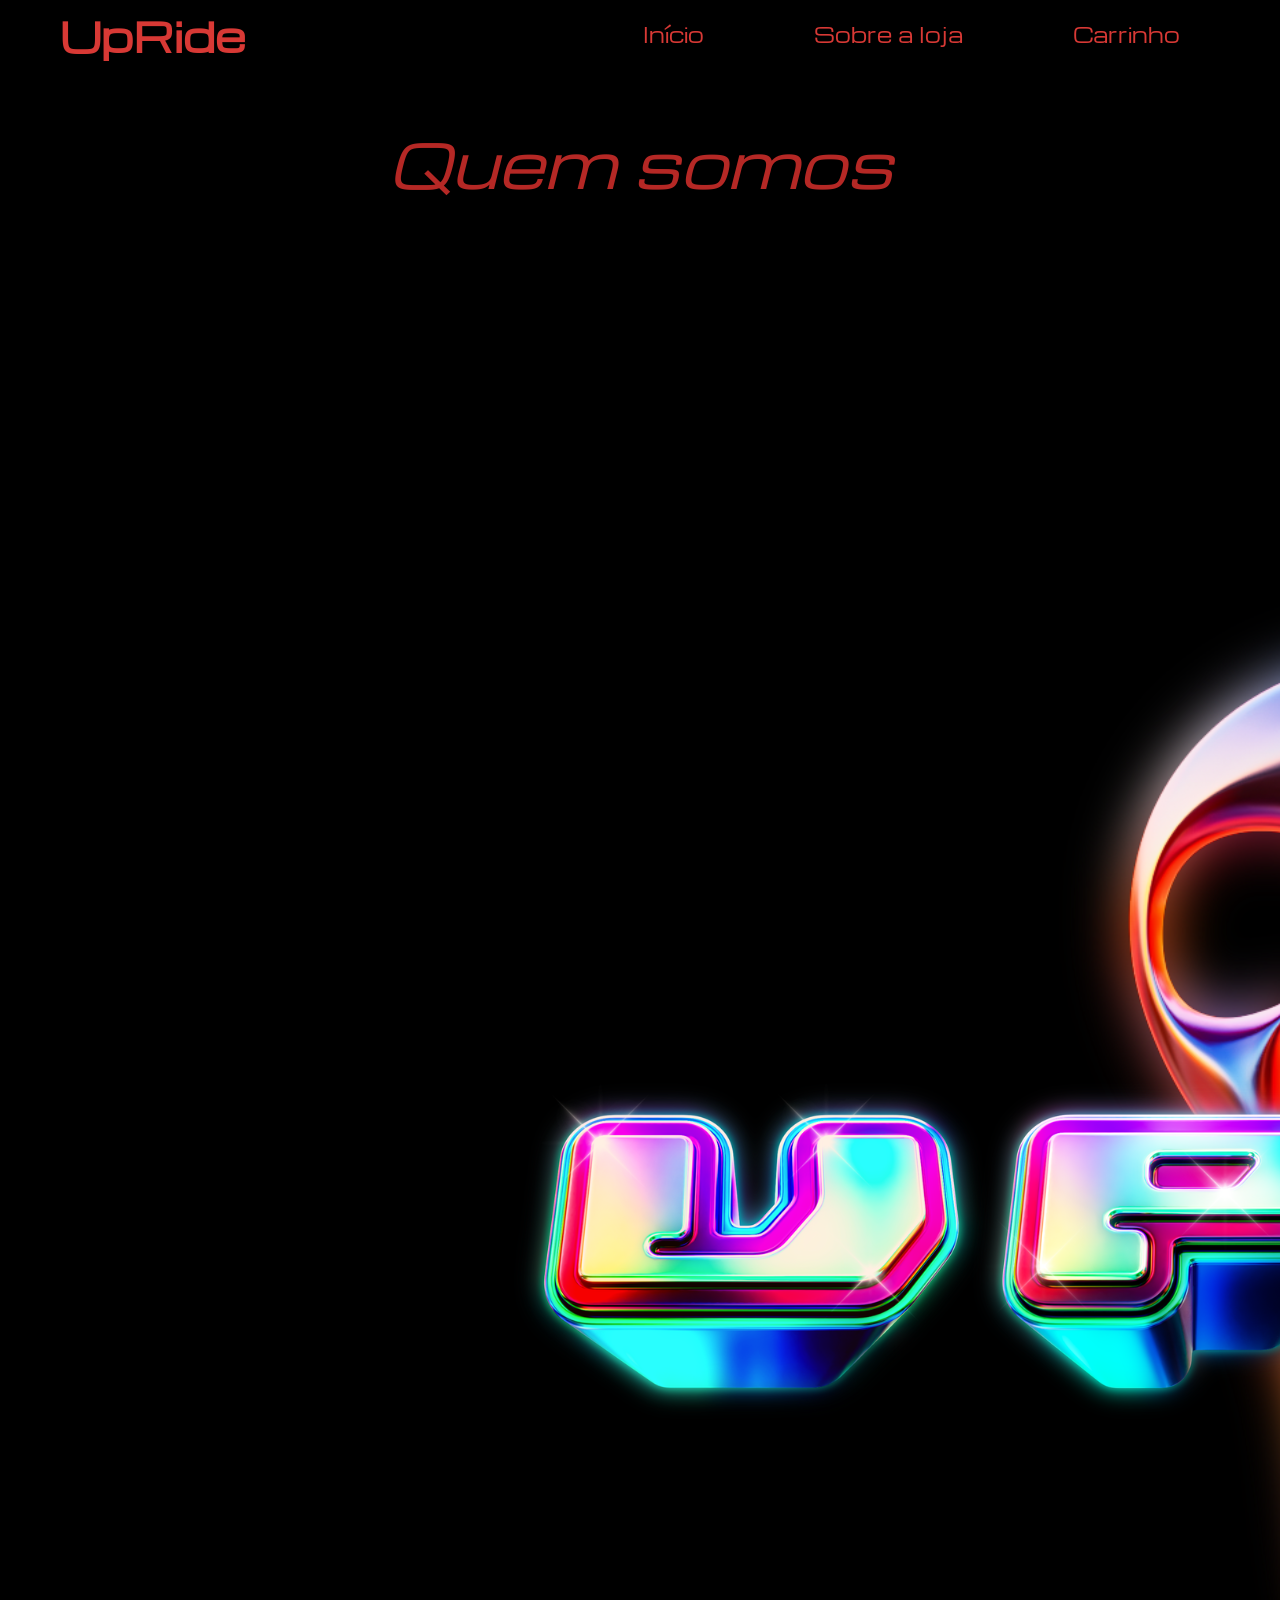
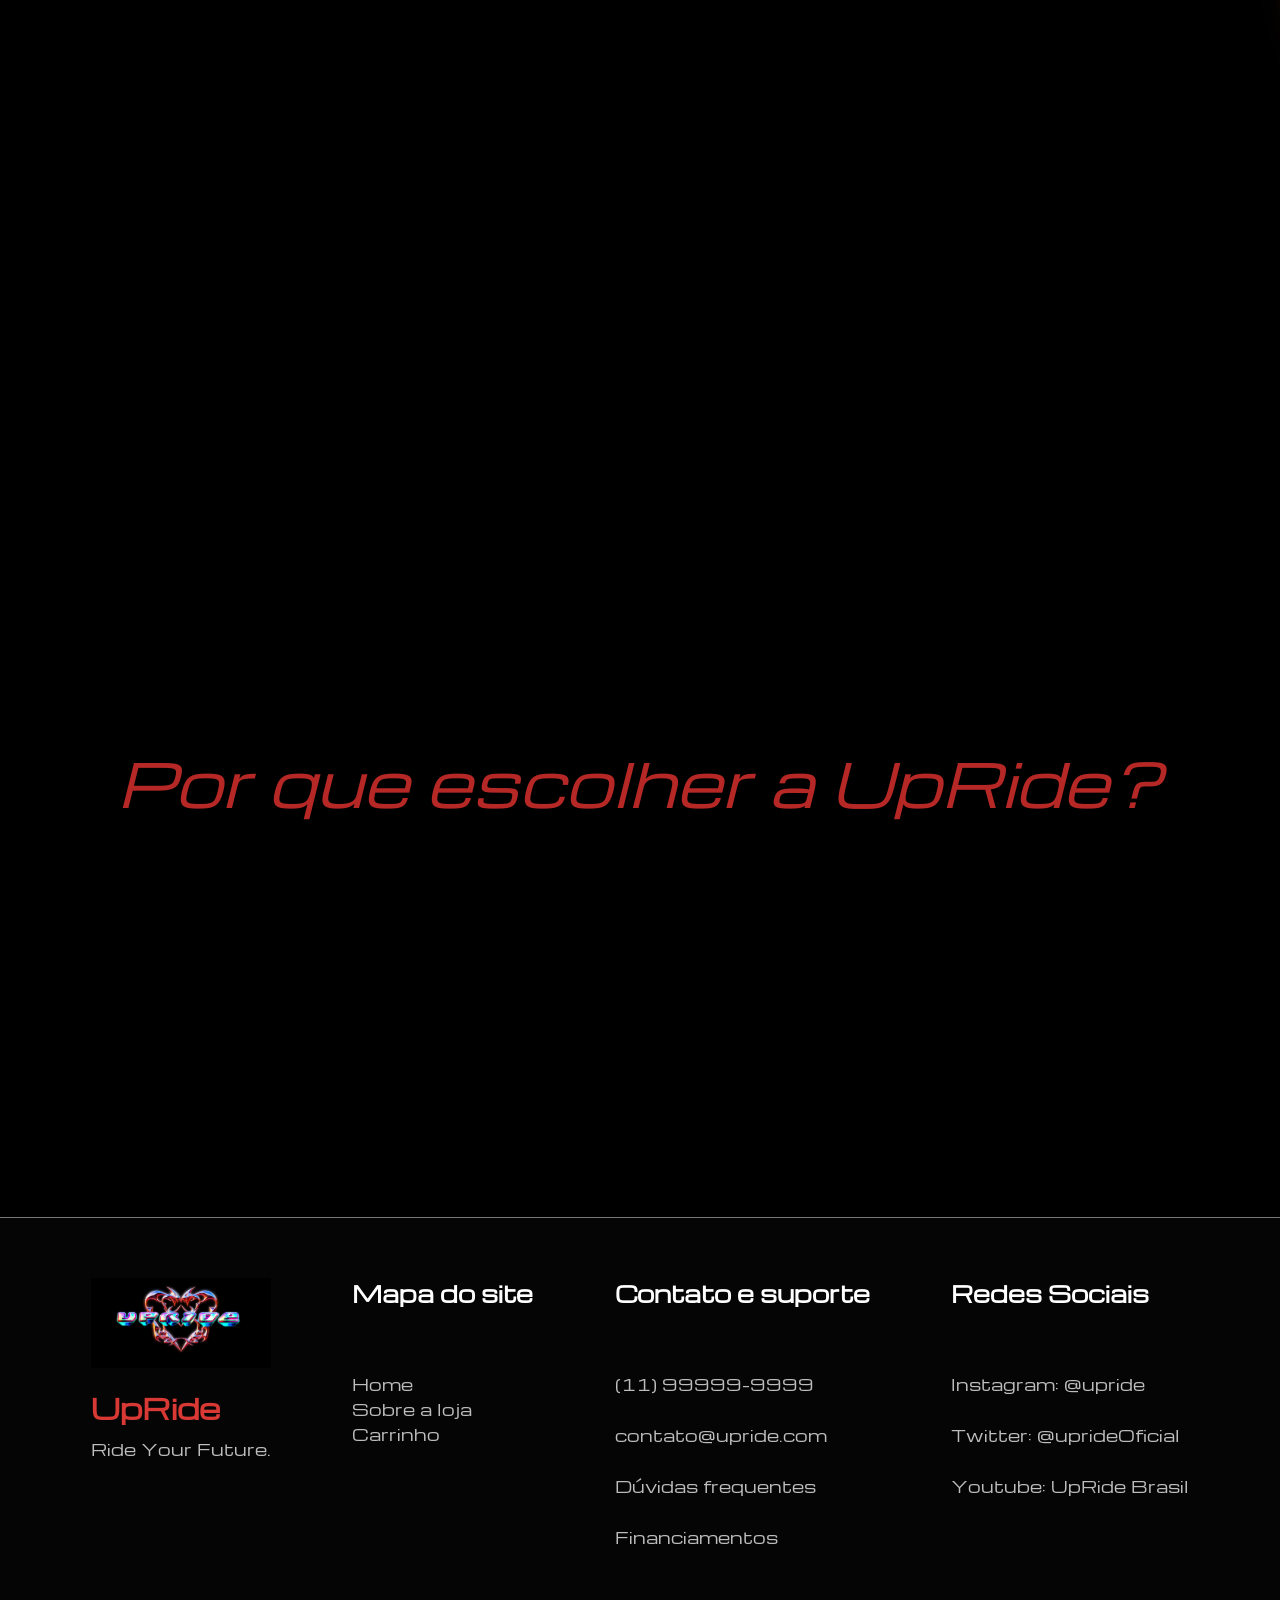
==== pages/sobre.html @ b1a283e3 "feat: Criando html página sobre a loja" ====
<!DOCTYPE html>
<html lang="pt-br">

<head>

    <meta charset="UTF-8">
    <meta name="viewport" content="width=device-width, initial-scale=1.0">

    <title>Sobre | UpRide</title>

    <link href="https://fonts.googleapis.com/css2?family=Michroma&display=swap" rel="stylesheet">

    <link rel="stylesheet" href="../src/css/estilo.css">

</head>
<body>

    <header>
        <h1>UpRide</h1>
        <nav>
            <div class="menu">

                <a href="../index.html">
                    Início
                </a>

                <a href="sobre.html">
                    Sobre a loja
                </a>

                <a href="loja.html">
                    Carrinho
                </a>

            </div>
        </nav>
    </header>

    <section class="sobre">

        <div class="sobre-texto">
            <h2>Quem somos</h2>

            <p>
                A UpRide nasceu com o objetivo de revolucionar a mobilidade urbana
                através de motos elétricas modernas, sustentáveis e tecnológicas.
            </p>

            <p>
                Nosso foco é unir desempenho, inovação e estilo para criar uma
                experiência única para cada piloto.
            </p>

            <p>
                Trabalhamos com modelos selecionados que oferecem conforto,
                economia e tecnologia de ponta para o dia a dia.
            </p>

        </div>

        <div class="sobre-img">
            <img src="../src/assets/img/banner.png">
        </div>
    </section>

    <section class="vantagens">
        <h2>Por que escolher a UpRide?</h2>

        <div class="cards-vantagens">

            <div class="vantagem">

                <h3>100% Elétrica</h3>

                <p>
                    Mobilidade sustentável e silenciosa.
                </p>

            </div>

            <div class="vantagem">

                <h3>Tecnologia</h3>

                <p>
                    Modelos modernos e futuristas.
                </p>

            </div>

            <div class="vantagem">

                <h3>Economia</h3>

                <p>
                    Baixo custo de manutenção.
                </p>

            </div>
        </div>
    </section>

    <footer>
        <div class="footer-logo">

            <img src="../src/assets/img/banner.png">

            <h3>UpRide</h3>

            <p>Ride Your Future.</p>

        </div>

        <div class="footer-links">

            <h4>Mapa do site</h4>
            <nav>
                <a href="index.html">
                        Home
                    </a>
                    
                    <a href="pages/sobre.html">
                        Sobre a loja
                    </a>

                    <a href="pages/loja.html">
                        Carrinho
                    </a>
            </nav>
        </div>

        <div class="footer-contato">

            <h4>Contato e suporte</h4>

            <p>(11) 99999-9999</p>
            <p>contato@upride.com</p>
            <p>Dúvidas frequentes</p>
            <p>Financiamentos</p>

        </div>

        <div class="footer-social">

            <h4>Redes Sociais</h4>

            <p>Instagram: @upride</p>
            <p>Twitter: @uprideOficial</p>
            <p>Youtube: UpRide Brasil</p>

        </div>
    </footer>

</body>
</html>
---- src/css/estilo.css ----
@import url('https://fonts.googleapis.com/css2?family=Michroma&display=swap');

body {
    margin: 0;
    font-family: 'Michroma', sans-serif;
    background-color: #000000;
}

header{
    display: flex;
    justify-content: space-between;
    align-items: center;
    height: 30px;
    padding: 20px 60px;
}

.menu{
    display: flex;
    gap: 30px;
    align-items: center;
}

.banner img {
    width: 100%;
    display: block;
}

a {
    color: #d83935;
    font-size: 20px;
    text-decoration: none;
    font-weight: 500;
    padding: 20px;
    margin: 0 20px;
    transition: all .2s ease-in-out;
    text-align: justify;
}

a:hover {
    color: #7d46fc;
    text-decoration: none;
    font-size: 22px;
}

a::after{
    content: "";
    display: block;
    width: 0;
    height: 2px;
    background-color: #758ee0;
    transition: 0.3s;
}

a:hover::after{

    width: 100%;
}

h1 {
    color: #d83935;
    font-size: 40px;
    text-align: left;
}

button {
    background-color: #d83935;
    color: #fff;
    border: none;
    padding: 10px 20px;
    font-size: 16px;
    cursor: pointer;
    border-radius: 20px;
    transition: all .5s ease-in-out;
}

button:hover {
    background-color: #758ee0;
    color: #fff;
}

h2{
    color: #b52825;
    text-align: center;
    font-size: 60px;
    font-style: italic;
    margin-bottom: 50px;
    font-weight: 100;
}

.cards{
    display: flex;
    justify-content: center;
    gap: 100px;
    flex-wrap: wrap;
    max-width: 1000px;
    margin: auto;

}

.card{
    background-color: #000000;
    width: 220px;
    padding: 20px;
    border-radius: 5px;
    text-align: center;
    border: 3px solid #758ee0;
}

.card img{
    width: 100%;
    height: 220px;
    object-fit: cover;
    border-radius: 5px;
}

.card p{
    color: #fff;
    font-size: 25px;
    min-height: 100px;
}

.card button{
    border: none;
    padding: 12px 25px;
    border-radius: 5px;
    font-size: 15px;
    cursor: pointer;
    font-family: 'Michroma', sans-serif;
}

button:focus{
    outline: 2px solid white;
}

button:active{
    transform: scale(0.95);
}

footer{
    background-color: #050505;
    display: flex;
    justify-content: space-around;
    align-items: flex-start;
    padding: 60px 50px;
    color: #bdbdbd;
    flex-wrap: wrap;
    margin-top: 100px;
    border-top: 1px solid #777;
}

.footer-logo{
    display: flex;
    flex-direction: column;
    align-items: flex-start;
}

.footer-logo img{
    width: 180px;
    margin-bottom: 20px;
}

.footer-logo h3{
    color: #d83935;
    font-size: 28px;
    margin: 0 0 10px 0;
}

.footer-logo p{
    color: #bdbdbd;
    font-size: 16px;
    margin: 0;
}

.footer-links,
.footer-contato,
.footer-social{
    display: flex;
    flex-direction: column;
    align-items: flex-start;
    gap: 28px;
}

footer h4{
    font-size: 22px;
    margin: 0 0 35px 0;
    color: #fff;
}

.footer-links a{
    width: 100%;
    text-align: left;
    margin: 0;
    padding: 0;
    color: #bdbdbd;
    text-decoration: none;
    transition: 0.3s;
    font-size: 16px;
}

.footer-links a:hover{
    color: #d83935;
}

.footer-contato p,
.footer-social p{
    font-size: 16px;
    margin: 0;
}
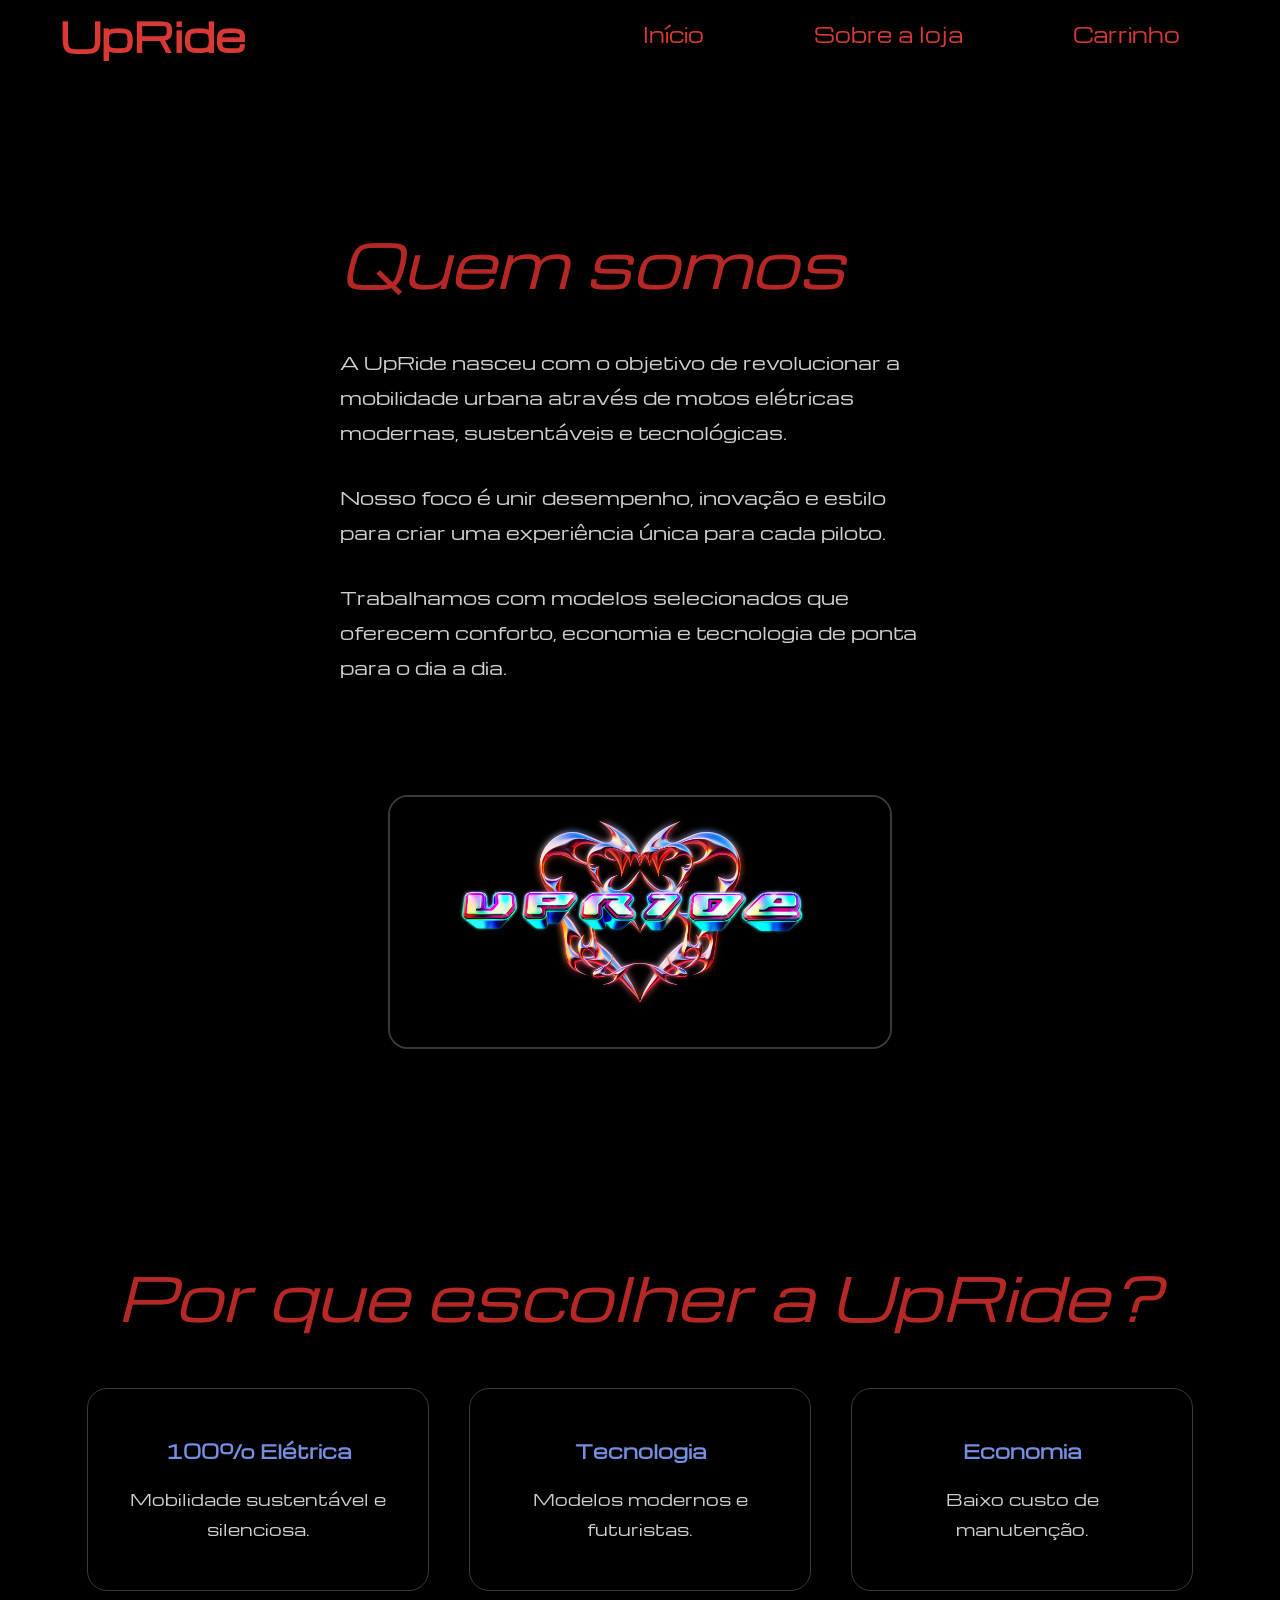
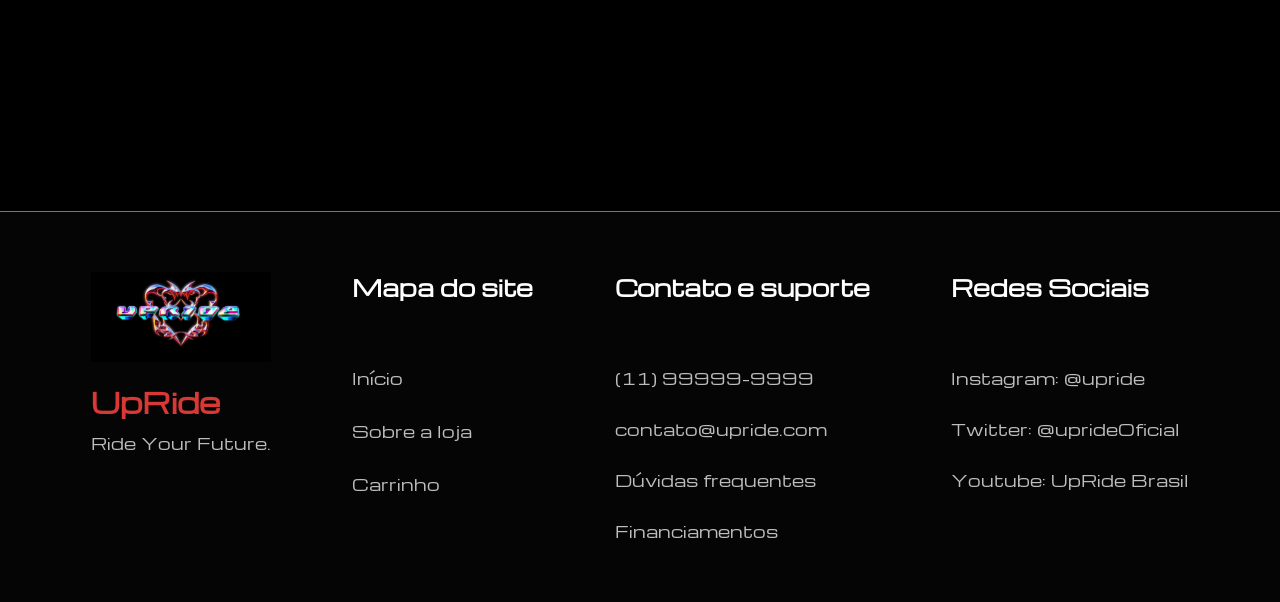
==== commit 22db85f3: "feat: Criando html página carrinho" ====
--- a/pages/sobre.html
+++ b/pages/sobre.html
@@ -5,11 +5,8 @@
 
     <meta charset="UTF-8">
     <meta name="viewport" content="width=device-width, initial-scale=1.0">
-
-    <title>Sobre | UpRide</title>
-
+    <title>Sobre a loja</title>
     <link href="https://fonts.googleapis.com/css2?family=Michroma&display=swap" rel="stylesheet">
-
     <link rel="stylesheet" href="../src/css/estilo.css">
 
 </head>
@@ -19,7 +16,6 @@
         <h1>UpRide</h1>
         <nav>
             <div class="menu">
-
                 <a href="../index.html">
                     Início
                 </a>
@@ -31,7 +27,6 @@
                 <a href="loja.html">
                     Carrinho
                 </a>
-
             </div>
         </nav>
     </header>
@@ -102,52 +97,34 @@
 
     <footer>
         <div class="footer-logo">
-
-            <img src="../src/assets/img/banner.png">
-
+            <img src="../src/assets/img/banner.png"> 
             <h3>UpRide</h3>
-
             <p>Ride Your Future.</p>
-
         </div>
 
         <div class="footer-links">
+            <h4>Mapa do site</h4>
 
-            <h4>Mapa do site</h4>
-            <nav>
-                <a href="index.html">
-                        Home
-                    </a>
-                    
-                    <a href="pages/sobre.html">
-                        Sobre a loja
-                    </a>
-
-                    <a href="pages/loja.html">
-                        Carrinho
-                    </a>
-            </nav>
+            <a href="../index.html">Início</a>
+            <a href="sobre.html">Sobre a loja</a>
+            <a href="loja.html">Carrinho</a>
         </div>
 
         <div class="footer-contato">
-
             <h4>Contato e suporte</h4>
 
             <p>(11) 99999-9999</p>
-            <p>contato@upride.com</p>
+            <p>contato@upride.com</p>   
             <p>Dúvidas frequentes</p>
             <p>Financiamentos</p>
-
         </div>
 
         <div class="footer-social">
-
             <h4>Redes Sociais</h4>
 
             <p>Instagram: @upride</p>
             <p>Twitter: @uprideOficial</p>
             <p>Youtube: UpRide Brasil</p>
-
         </div>
     </footer>
 
--- a/src/css/estilo.css
+++ b/src/css/estilo.css
@@ -119,6 +119,14 @@
     min-height: 100px;
 }
 
+.card .preco {
+    color: #d83935;
+    font-size: 18px;
+    font-weight: bold;
+    margin: 0 0 15px 0;
+    min-height: auto;
+}
+
 .card button{
     border: none;
     padding: 12px 25px;
@@ -195,6 +203,7 @@
     text-decoration: none;
     transition: 0.3s;
     font-size: 16px;
+    line-height: normal;
 }
 
 .footer-links a:hover{
@@ -205,4 +214,65 @@
 .footer-social p{
     font-size: 16px;
     margin: 0;
-}+}
+
+.sobre{
+    display: flex;
+    justify-content: center;
+    align-items: center;
+    gap: 80px;
+    padding: 100px 80px;
+    flex-wrap: wrap;
+}
+
+.sobre-texto{
+    max-width: 600px;
+}
+
+.sobre-texto h2{
+    text-align: left;
+    margin-bottom: 40px;
+}
+
+.sobre-texto p{
+    color: #cfcfcf;
+    line-height: 35px;
+    margin-bottom: 30px;
+    font-size: 18px;
+}
+
+.sobre-img img{
+    width: 500px;
+    border-radius: 20px;
+    border: 2px solid #3a3a3a;
+} 
+
+.vantagens{
+    padding: 50px 80px 120px 80px;
+}
+
+.cards-vantagens{
+    display: flex;
+    justify-content: center;
+    gap: 40px;
+    flex-wrap: wrap;
+}
+
+.vantagem{
+    width: 280px;
+    border: 1px solid #3a3a3a;
+    border-radius: 20px;
+    padding: 30px;
+    text-align: center;
+}
+
+.vantagem h3{
+    color: #758ee0;
+    margin-bottom: 20px;
+}
+
+.vantagem p {
+    color: #cfcfcf;
+    line-height: 30px;
+}
+
